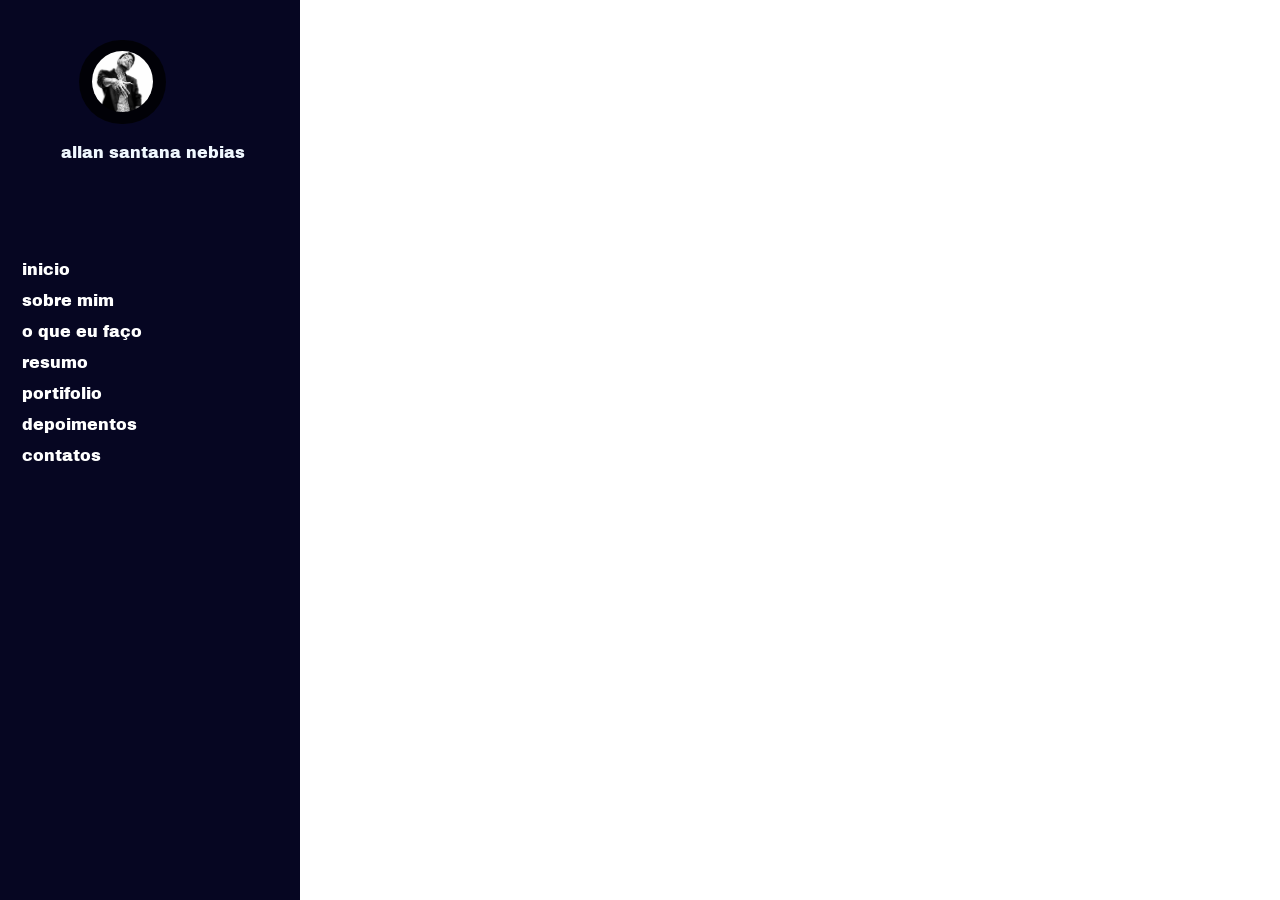
==== primeiro.html @ 6b71d6c8 "a" ====
<!DOCTYPE html>
<html lang="pt-br">
<head>
    <meta charset="UTF-8">
    <meta name="viewport" content="width=device-width, initial-scale=1.0">
    <link rel="stylesheet" href="style.css">
    <title>Document</title>
</head>
<body>
    <div class="container">
        <div id="perfil">
        <img src="img/artista.jpg" alt="minha foto" class="photo">
        </div>
          <span>allan santana nebias</span>

        <a href="#">inicio</a>
        <a href="#">sobre mim</a>
        <a href="#">o que eu faço</a>
        <a href="#">resumo</a>
        <a href="https://allanx7.github.io/portifolio-allan/" target="_blank">portifolio</a>
        <a href="#">depoimentos</a>
        <a href="#">contatos</a>

      <!--  <div class="fotos">
            <img src="img/estatudo.jpg" alt="estatudo">
            <img src="img/mulher.jpg" alt="mulher">
            <img src="img/hq720.jpg" alt="governo">
        </div> -->
    </div>
</body>
</html>
---- style.css ----
@charset "UTF-8";

@import url('https://fonts.googleapis.com/css2?family=Archivo+Black&family=Changa+One:ital@0;1&family=Inconsolata:wght@200..900&display=swap');

:root {
    --colo-links: #ffff;
}


* {
   font-family: "Archivo Black", sans-serif;;
}

body {
    padding: 0;
    margin: 0;
}

#perfil {
    position: relative;
    top: 40px;
    left: 79px;
    height: 84px;
    width: 87px;
    border-radius: 80px;
    background-color: rgba(0, 0, 0, 0.788);
}

span {
    color: aliceblue;
    position: relative;
    top: 60px;
    left: 61px;
}

img {
    position: relative;
    top: 11px;
    left: 13px;
    border-radius: 50%;
    height: 87px;
    width: 87px;
    display: block;
   
}

.container {
    width: 300px;
    height: 100vh;
    background-color: rgb(6, 6, 34);
    display: flex;
    flex-direction: column;
    overflow-y: auto;
    -ms-overflow-style: none;
    scrollbar-width: none;
}

.container::-webkit-scrollbar {
    display: none;
}

a {
    color: #ffff;
    text-decoration: none;
    padding: 7px;
    position: relative;
    top: 17%;
    margin-left: 15px;
}



.fotos {
    display: flex;
    gap: 21px;
    position: relative;
    bottom: -234px;
}

div > img {
    height: 61px;
    width: 61px;
}

a:hover {
    transition: 0.6s;
    background: blueviolet;
    transform: translate(-6px);
}

/* Photo wrapper: borda atrás da foto */
.photo-wrap {
    position: relative;
    display: inline-block;
    padding: 8px;
}

@media (max-width: 768px) {
    .container {
        width: 280px;
        height: 100vh;
        display: flex;
        flex-direction: column;
        align-items: center;
        padding-top: 30px;
    }
    #perfil {
        position: relative;
        top: 0;
        left: 0;
        margin-bottom: 15px;
    }
    img {
        position: relative;
        top: 11px;
        left: 12px;
        height: 87px;
        width: 87px;
    }
    span {
        position: relative;
        top: 0;
        left: 0;
        margin-bottom: 30px;
        text-align: center;
    }
    a {
        position: relative;
        top: 0;
        margin: 8px 0;
        text-align: center;
        width: 100%;
        margin-left: 0;
    }
}
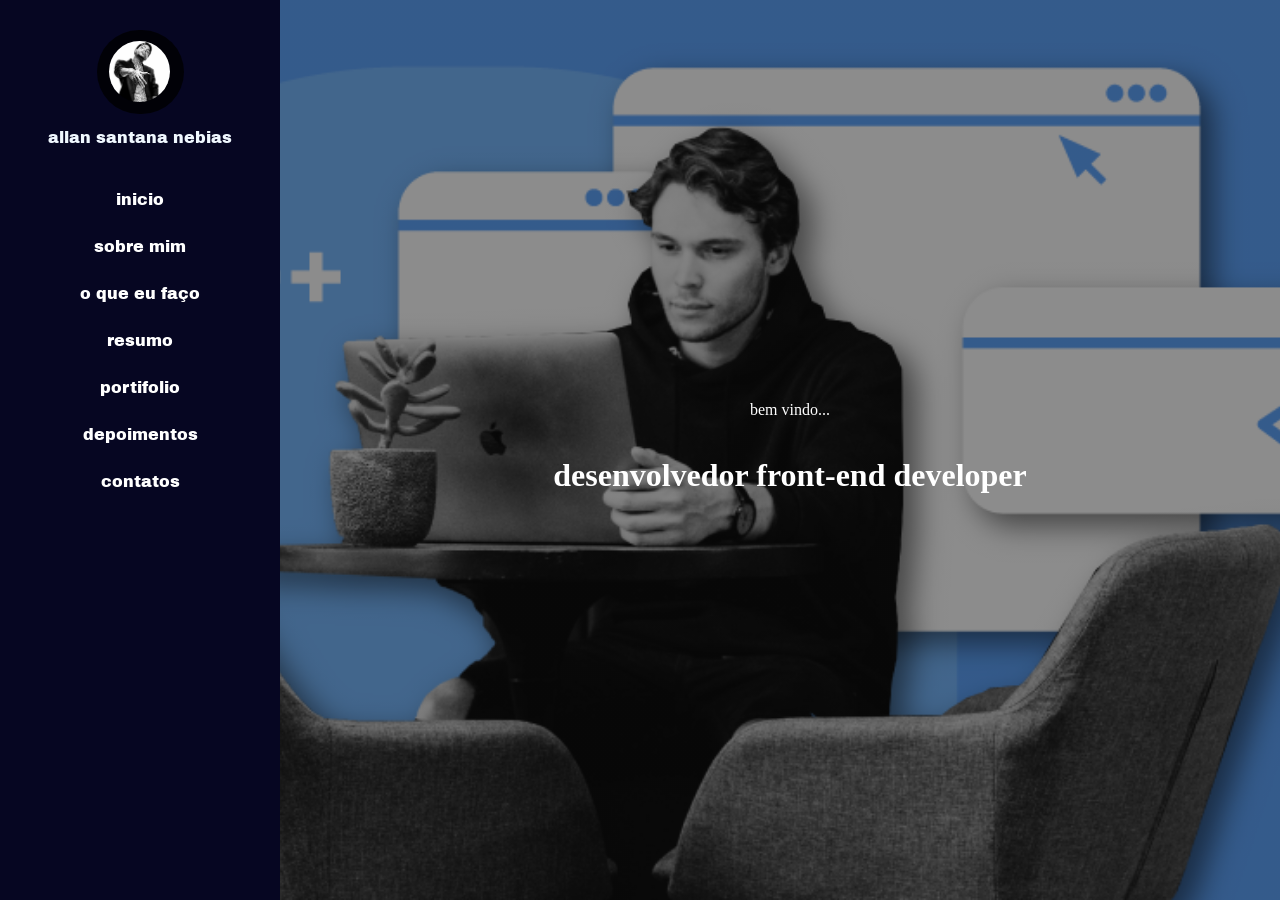
==== commit 2cfdc0f0: "." ====
--- a/primeiro.html
+++ b/primeiro.html
@@ -1,31 +1,25 @@
+
 <!DOCTYPE html>
 <html lang="pt-br">
 <head>
     <meta charset="UTF-8">
     <meta name="viewport" content="width=device-width, initial-scale=1.0">
-    <link rel="stylesheet" href="style.css">
-    <title>Document</title>
+    <title>portifolio</title>
+    <link rel="stylesheet" href="estilo.css">
 </head>
 <body>
-    <div class="container">
-        <div id="perfil">
-        <img src="img/artista.jpg" alt="minha foto" class="photo">
+    <button id="hamburger" aria-label="Menu" class="hamburger">☰</button>
+    
+    <div class="sidebar-wrapper">
+        <iframe src="index.html" scrolling="no" id="main-iframe"></iframe>
+ </div>
+
+        <div class="container3">
+                <p>bem vindo...</p>
+                <h1>desenvolvedor front-end developer</h1>
         </div>
-          <span>allan santana nebias</span>
 
-        <a href="#">inicio</a>
-        <a href="#">sobre mim</a>
-        <a href="#">o que eu faço</a>
-        <a href="#">resumo</a>
-        <a href="https://allanx7.github.io/portifolio-allan/" target="_blank">portifolio</a>
-        <a href="#">depoimentos</a>
-        <a href="#">contatos</a>
-
-      <!--  <div class="fotos">
-            <img src="img/estatudo.jpg" alt="estatudo">
-            <img src="img/mulher.jpg" alt="mulher">
-            <img src="img/hq720.jpg" alt="governo">
-        </div> -->
-    </div>
+    
+    <script src="animacao.js"></script>
 </body>
 </html>
--- a/estilo.css
+++ b/estilo.css
@@ -0,0 +1,208 @@
+/* Sponsors section styles */
+.sponsors {
+    display: grid;
+    gap: 20px;
+    grid-template-columns: repeat(4, 1fr);
+    align-items: center;
+    justify-items: center;
+    padding: 24px;
+    width: 100%;
+    box-sizing: border-box;
+    position: relative;
+    z-index: 2;
+}
+.sponsor {
+    width: 200px;
+    height: auto;
+    object-fit: contain;
+    max-height: 100px;
+    opacity: 0.95;
+    transition: transform .2s ease, opacity .2s ease;
+}
+.sponsor:hover { transform: translateY(-4px); opacity: 1; }
+@media (max-width: 1024px) {
+    .sponsors { grid-template-columns: repeat(3, 1fr); }
+    .sponsor { width: 160px; max-height: 90px; }
+}
+@media (max-width: 768px) {
+    .sponsors { grid-template-columns: repeat(2, 1fr); gap: 16px; }
+    .sponsor { width: 140px; max-height: 80px; }
+}
+@media (max-width: 420px) {
+    .sponsors { grid-template-columns: 1fr; }
+    .sponsor { width: 120px; max-height: 60px; }
+}
+
+/* Card + mask + grayscale styles (options 1,2,3) */
+.sponsor-card {
+    background: #ffffff;
+    border-radius: 12px;
+    padding: 14px;
+    box-shadow: 0 6px 18px rgba(0,0,0,0.18);
+    display: flex;
+    align-items: center;
+    justify-content: center;
+    transition: transform .18s ease, box-shadow .18s ease;
+}
+.sponsor-card:hover { transform: translateY(-6px); box-shadow: 0 10px 22px rgba(0,0,0,0.22); }
+
+.sponsor-mask {
+    width: 100%;
+    max-width: 220px;
+    height: 80px;
+    display:flex;
+    align-items:center;
+    justify-content:center;
+    border-radius: 999px; /* pill/circle */
+    background: rgba(0,0,0,0.06);
+    padding: 8px 12px;
+}
+
+.sponsor { filter: grayscale(100%) contrast(0.9); transition: filter .28s ease, transform .2s ease; }
+.sponsor-card:hover .sponsor { filter: none; transform: scale(1.03); }
+
+/* Mobile: convert sponsors to horizontal carousel (native scroll snap) */
+@media (max-width: 420px) {
+    .sponsors {
+        display: flex;
+        flex-direction: row;
+        overflow-x: auto;
+        scroll-snap-type: x mandatory;
+        -webkit-overflow-scrolling: touch;
+        gap: 12px;
+        padding: 16px;
+    }
+    .sponsor-card {
+        flex: 0 0 70%;
+        max-width: 70%;
+        scroll-snap-align: center;
+    }
+}
+
+@charset "UTF-8";
+
+html, body {
+    padding: 0;
+    margin: 0;
+    height: auto;
+}
+
+body {
+    position: relative;
+    background-image: url(img/image4.png);
+    background-size: cover;
+    background-position: center;
+    background-repeat: no-repeat;
+    display: flex;
+    flex-direction: row;
+    min-height: 100vh;
+}
+
+body::before {
+    content: "";
+    position: absolute;
+    inset: 0;
+    background: linear-gradient(rgba(0,0,0,0.45), rgba(0,0,0,0.45));
+    z-index: 0;
+    pointer-events: none;
+}
+
+.sidebar-wrapper {
+    width: 300px;
+    height: 100vh;
+    flex-shrink: 0;
+    position: relative;
+    z-index: 2;
+}
+
+.hamburger {
+    display: none;
+    position: fixed;
+    top: 14px;
+    left: 14px;
+    z-index: 5;
+    background: rgba(0,0,0,0.6);
+    color: #fff;
+    border: none;
+    padding: 10px 12px;
+    border-radius: 6px;
+    font-size: 20px;
+}
+
+@media (max-width: 768px) {
+    .hamburger { display: block; }
+    .sidebar-wrapper {
+        position: fixed;
+        left: 0;
+        top: 0;
+        width: 280px;
+        height: 100vh;
+        transform: translateX(-110%);
+        transition: transform 0.28s ease;
+        z-index: 6;
+        background: rgba(0,0,0,0.85);
+    }
+    body.sidebar-open .sidebar-wrapper {
+        transform: translateX(0);
+    }
+    #sidebar-overlay {
+        display: none;
+    }
+    body.sidebar-open #sidebar-overlay {
+        display: block;
+        position: fixed;
+        inset: 0;
+        background: rgba(0,0,0,0.45);
+        z-index: 4;
+    }
+    .sidebar-wrapper iframe {
+        width: 100%;
+        height: 100%;
+    }
+}
+
+#main-iframe, iframe {
+    width: 100%;
+    height: 100%;
+    border: none;
+    display: block;
+    position: relative;
+    z-index: 1;
+}
+
+.container3 {
+    flex: 1;
+    display: flex;
+    flex-direction: column;
+    align-items: center;
+    justify-content: center;
+    text-align: center;
+    color: #ffffff;
+    padding: 20px;
+    position: relative;
+    z-index: 2;
+}
+
+@media (max-width: 1024px) {
+    .container3 h1 {
+        font-size: 44px;
+    }
+}
+
+@media (max-width: 768px) {
+    .container3 {
+        padding: 36px 16px;
+    }
+    .container3 h1 {
+        font-size: 28px;
+    }
+    .container3 p {
+        font-size: 16px;
+    }
+}
+
+@media (max-width: 420px) {
+    .container3 h1 {
+        font-size: 22px;
+    }
+}
